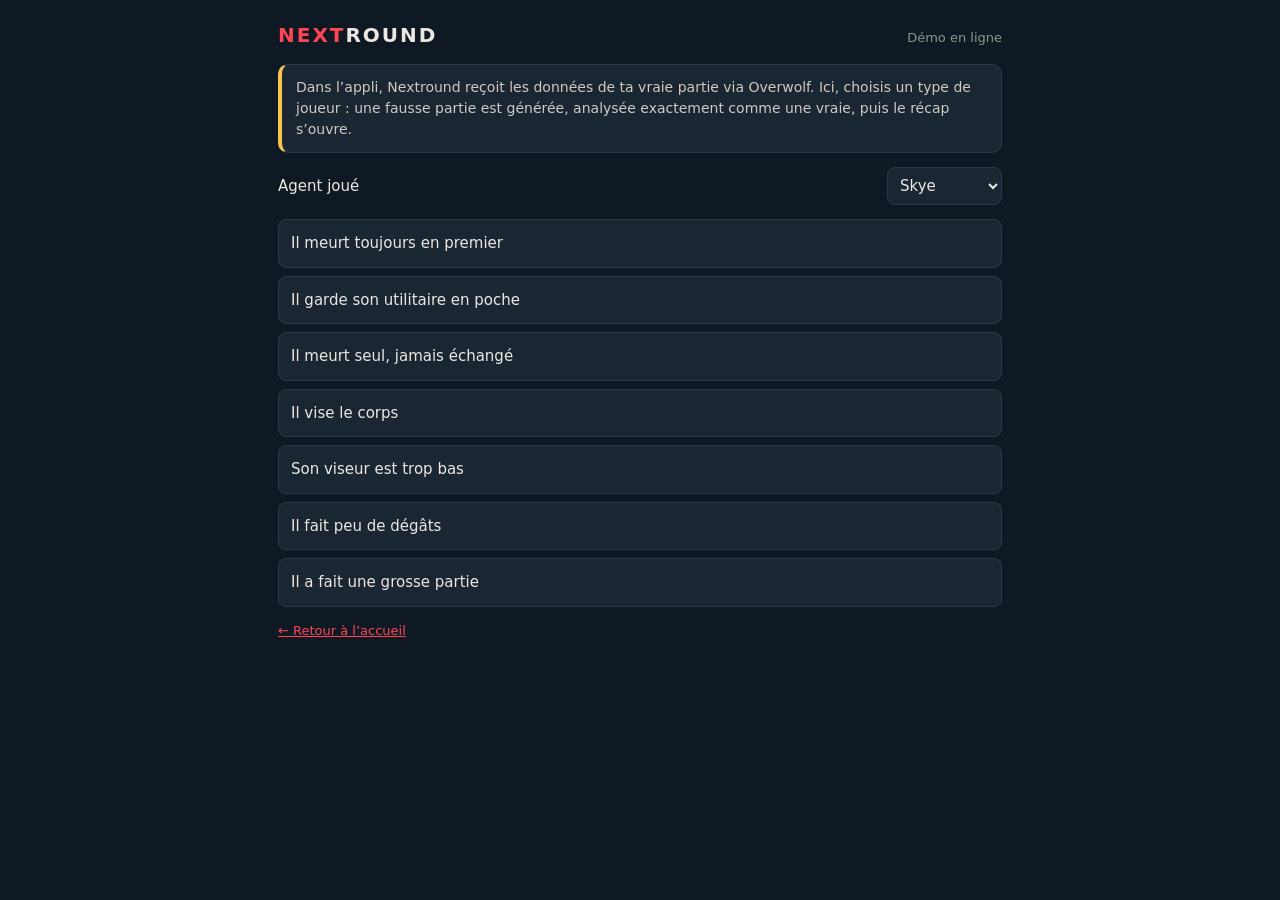
==== demo/index.html @ f8a8cc6e "Site de Nextround : accueil, démo en ligne, confidentialité Co-Authored-By: Claude Opus 5.5 <noreply" ====
<!doctype html>
<html lang="fr">
<head>
  <meta charset="utf-8">
  <meta name="viewport" content="width=device-width, initial-scale=1">
  <title>Démo · Nextround</title>
  <link rel="icon" href="../logo.svg">
  <link rel="stylesheet" href="coach.css">
  <style>
    body { max-width: 760px; margin: 0 auto; }
    .boutons { display: grid; gap: 8px; }
    button {
      background: var(--carte); color: var(--texte); border: 1px solid var(--bordure);
      border-radius: 8px; padding: 12px; font: inherit; text-align: left; cursor: pointer;
    }
    button:hover { border-color: var(--rouge); }
    .choix-agent { display: flex; align-items: center; justify-content: space-between; gap: 10px; }
    select { background: var(--carte); color: var(--texte); border: 1px solid var(--bordure); border-radius: 8px; padding: 8px; font: inherit; }
    .info { background: var(--carte); border: 1px solid var(--bordure); border-left: 4px solid var(--jaune); border-radius: 10px; padding: 12px 14px; font-size: 14px; color: #cfcac2; }
    a { color: var(--rouge); }
  </style>
</head>
<body>
  <header class="entete"><a class="logo" href="../" style="text-decoration:none;color:inherit"><span>NEXT</span>ROUND</a><div class="partie">Démo en ligne</div></header>
  <p class="info">Dans l’appli, Nextround reçoit les données de ta vraie partie via Overwolf. Ici, choisis un type de joueur : une fausse partie est générée, analysée exactement comme une vraie, puis le récap s’ouvre.</p>
  <label class="choix-agent">Agent joué <select id="agent"></select></label>
  <div class="boutons" id="boutons"></div>
  <p class="partie"><a href="../">← Retour à l’accueil</a></p>
  <script src="moteur.min.js"></script>
  <script src="simulateur.min.js"></script>
</body>
</html>
---- demo/coach.css ----
:root {
  --fond: #0f1923;
  --carte: #1a2733;
  --bordure: #2a3a48;
  --texte: #ece8e1;
  --discret: #8b978f;
  --rouge: #ff4655;
  --vert: #3ddc97;
  --jaune: #f5c451;
}

* { box-sizing: border-box; margin: 0; }

body {
  background: var(--fond);
  color: var(--texte);
  font: 15px/1.5 "Segoe UI", system-ui, sans-serif;
  padding: 20px 18px 16px;
  min-height: 100vh;
  display: flex;
  flex-direction: column;
  gap: 14px;
}

.entete { display: flex; justify-content: space-between; align-items: baseline; gap: 12px; flex-wrap: wrap; }
.logo { font-weight: 800; font-size: 20px; letter-spacing: 2px; }
.logo span { color: var(--rouge); }
.partie { color: var(--discret); font-size: 13px; }
.partie .victoire { color: var(--vert); font-weight: 600; }
.partie .defaite { color: var(--rouge); font-weight: 600; }

.etat { font-size: 12px; color: var(--discret); display: flex; align-items: center; gap: 6px; }
.etat::before { content: ""; width: 8px; height: 8px; border-radius: 50%; background: var(--discret); }
.etat.en-jeu { color: var(--vert); }
.etat.en-jeu::before { background: var(--vert); box-shadow: 0 0 6px var(--vert); }

/* Deux colonnes : l'analyse à gauche, la pub et les réglages à droite (toujours visibles). */
.colonnes { display: grid; grid-template-columns: minmax(0, 1fr) 400px; gap: 14px; align-items: start; flex: 1; }
.cote { position: sticky; top: 12px; display: flex; flex-direction: column; gap: 12px; }

main { display: flex; flex-direction: column; gap: 12px; min-width: 0; }

.mentions { font-size: 10px; line-height: 1.4; color: var(--discret); opacity: 0.8; }

.bloc {
  background: var(--carte);
  border: 1px solid var(--bordure);
  border-radius: 10px;
  padding: 14px 16px;
}

.etiquette {
  font-size: 11px;
  font-weight: 700;
  letter-spacing: 1.5px;
  text-transform: uppercase;
  color: var(--discret);
  margin-bottom: 6px;
}

.probleme { border-left: 4px solid var(--rouge); }
.probleme h1 { font-size: 21px; line-height: 1.25; margin-bottom: 6px; }
.probleme .chiffre { color: var(--rouge); font-weight: 600; margin-bottom: 6px; }
.probleme p:last-child { color: var(--discret); }

.exercice { border-left: 4px solid var(--jaune); }
.exercice p { font-size: 16px; }
.exercice .objectif { margin-top: 8px; color: var(--jaune); font-weight: 600; font-size: 14px; }

.fort { border-left: 4px solid var(--vert); }
.fort h1 { font-size: 21px; line-height: 1.25; margin-bottom: 6px; }

.suivi { font-weight: 600; }
.suivi.reussi { color: var(--vert); border-color: var(--vert); }
.suivi.rate { color: var(--jaune); }

.stats { display: grid; grid-template-columns: repeat(4, 1fr); gap: 8px; }
.stat { background: var(--carte); border: 1px solid var(--bordure); border-radius: 10px; padding: 10px 6px; text-align: center; }
.stat strong { display: block; font-size: 18px; }
.stat span { font-size: 11px; color: var(--discret); }

.historique { list-style: none; padding: 0; display: flex; flex-direction: column; gap: 6px; }
.historique li { display: flex; justify-content: space-between; gap: 10px; font-size: 13px; }
.historique li span:last-child { color: var(--discret); text-align: right; }

.agent { border-left: 4px solid #7b8cff; }

.moments, .observations { list-style: none; padding: 0; display: flex; flex-direction: column; gap: 8px; font-size: 14px; }
.moments li { display: flex; flex-direction: column; padding-left: 10px; border-left: 3px solid var(--bordure); }
.moments li.bon { border-color: var(--vert); }
.moments li.mauvais { border-color: var(--rouge); }
.moments strong { font-size: 12px; color: var(--discret); }
.observations li { padding-left: 14px; position: relative; }
.observations li::before { content: "›"; position: absolute; left: 0; color: var(--rouge); font-weight: 700; }

.grille-manches { display: grid; grid-template-columns: repeat(auto-fill, minmax(44px, 1fr)); gap: 6px; }
.manche {
  background: var(--fond); color: var(--texte); border: 1px solid var(--bordure); border-bottom-width: 3px;
  border-radius: 6px; padding: 4px 2px; font: inherit; cursor: pointer; display: flex; flex-direction: column; align-items: center;
}
.manche b { font-size: 13px; }
.manche span { font-size: 10px; color: var(--discret); white-space: nowrap; }
.manche i { font-style: normal; margin-left: 2px; }
.manche.gagnee { border-bottom-color: var(--vert); }
.manche.perdue { border-bottom-color: var(--rouge); }
.manche.choisie, .manche:hover { border-color: var(--texte); }
.rouge { color: var(--rouge); font-style: normal; }
.jaune { color: var(--jaune); font-style: normal; }
.legende { font-size: 11px; color: var(--discret); margin-top: 8px; }
.detail-manche { display: none; margin-top: 10px; padding: 10px 12px; background: var(--fond); border-radius: 8px; font-size: 14px; }
.detail-manche.visible { display: block; }
.detail-manche ul { margin-top: 4px; padding-left: 18px; color: var(--discret); }

.reglage { display: flex; align-items: center; justify-content: space-between; gap: 10px; font-size: 14px; margin-top: 6px; }
.reglage input { accent-color: var(--rouge); width: 16px; height: 16px; order: 1; }

select, textarea, .ticket button {
  background: var(--fond); color: var(--texte); border: 1px solid var(--bordure);
  border-radius: 8px; padding: 8px 10px; font: inherit; font-size: 14px;
}
select { max-width: 70%; }
.ticket { display: flex; flex-direction: column; gap: 8px; }
.ticket select { max-width: none; align-self: flex-start; }
.ticket textarea { resize: vertical; width: 100%; }
.ticket button { background: var(--rouge); border-color: var(--rouge); font-weight: 700; cursor: pointer; }
.ticket button:disabled { opacity: 0.5; cursor: default; }
.ticket-retour { font-size: 13px; color: var(--discret); min-height: 1em; }

.vide { text-align: center; padding: 40px 16px; color: var(--discret); }
.vide h1 { color: var(--texte); font-size: 20px; margin-bottom: 8px; }

.pub {
  width: 400px;
  height: 300px;
  background: transparent;
}
/* Hors d'Overwolf (simulateur), on montre où ira la pub. */
.pub.apercu { border: 1px dashed var(--bordure); border-radius: 10px; display: grid; place-items: center; color: var(--discret); font-size: 12px; }
.pub.apercu::before { content: "Pub Overwolf (400 × 300)"; }

@media (max-width: 860px) {
  .colonnes { grid-template-columns: minmax(0, 1fr); }
  .cote { position: static; }
}

@media (max-width: 440px) {
  .pub { max-width: 100%; }
}

@media (max-width: 420px) {
  .stats { grid-template-columns: repeat(2, 1fr); }
}
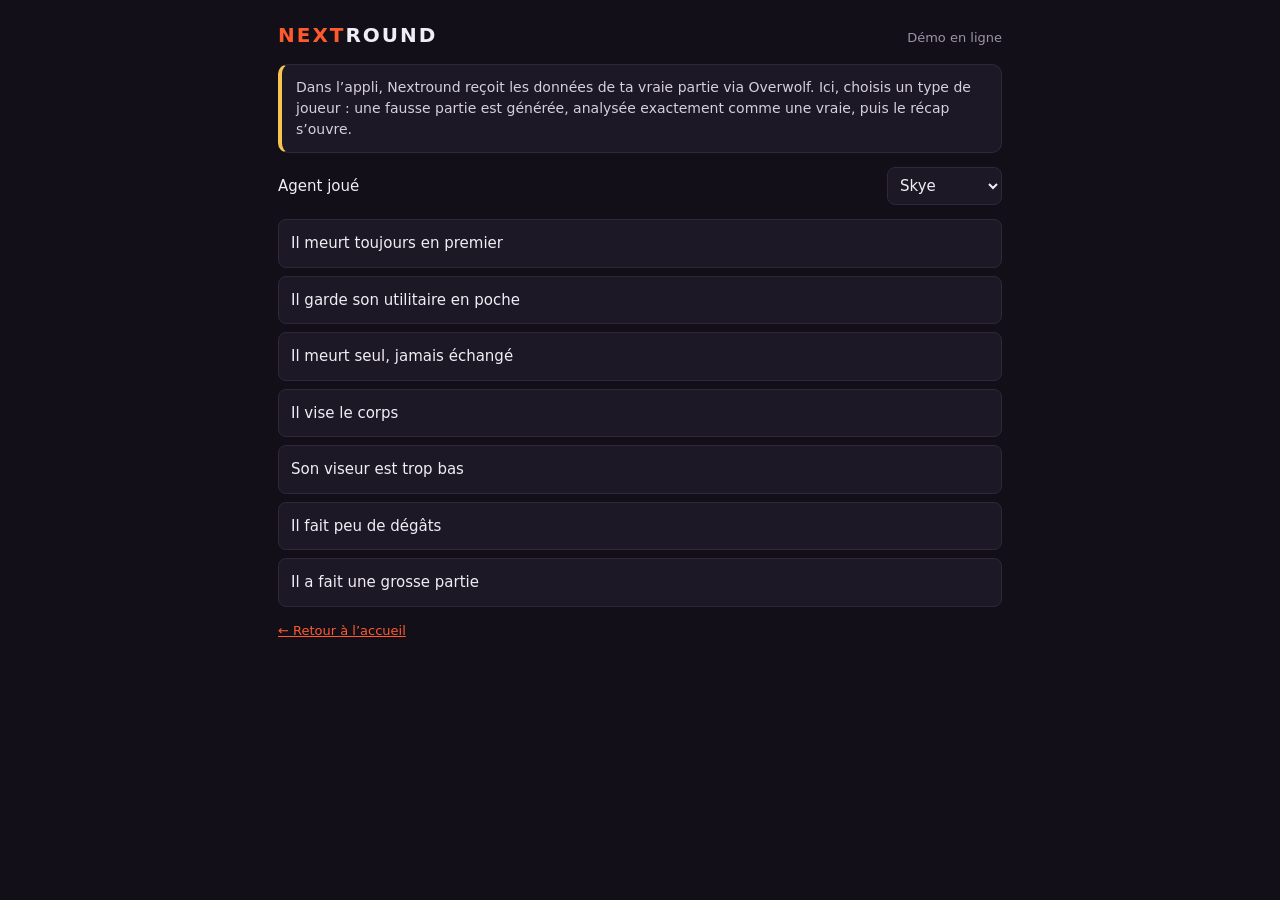
==== commit bc607d3c: "Nouveau look : rouge braise et noir violacé" ====
--- a/demo/index.html
+++ b/demo/index.html
@@ -16,7 +16,7 @@
     button:hover { border-color: var(--rouge); }
     .choix-agent { display: flex; align-items: center; justify-content: space-between; gap: 10px; }
     select { background: var(--carte); color: var(--texte); border: 1px solid var(--bordure); border-radius: 8px; padding: 8px; font: inherit; }
-    .info { background: var(--carte); border: 1px solid var(--bordure); border-left: 4px solid var(--jaune); border-radius: 10px; padding: 12px 14px; font-size: 14px; color: #cfcac2; }
+    .info { background: var(--carte); border: 1px solid var(--bordure); border-left: 4px solid var(--jaune); border-radius: 10px; padding: 12px 14px; font-size: 14px; color: #d6d0de; }
     a { color: var(--rouge); }
   </style>
 </head>
--- a/demo/coach.css
+++ b/demo/coach.css
@@ -1,10 +1,10 @@
 :root {
-  --fond: #0f1923;
-  --carte: #1a2733;
-  --bordure: #2a3a48;
-  --texte: #ece8e1;
-  --discret: #8b978f;
-  --rouge: #ff4655;
+  --fond: #120f18;
+  --carte: #1c1825;
+  --bordure: #2e2838;
+  --texte: #f1edf5;
+  --discret: #9b93a8;
+  --rouge: #ff5a2e;
   --vert: #3ddc97;
   --jaune: #f5c451;
 }
@@ -150,3 +150,168 @@
 @media (max-width: 420px) {
   .stats { grid-template-columns: repeat(2, 1fr); }
 }
+
+/* Situations de jeu (retakes, post-plants…) */
+.situations { list-style: none; padding: 0; display: flex; flex-direction: column; gap: 10px; }
+.situations > li { padding-left: 10px; border-left: 3px solid var(--vert); }
+.situations > li.a-travailler { border-left-color: var(--jaune); }
+.situation-titre { display: flex; justify-content: space-between; gap: 10px; font-size: 14px; }
+.situation-titre strong { font-weight: 600; }
+.conseils-situation { margin-top: 4px; padding-left: 18px; color: var(--discret); font-size: 13px; }
+
+/* Bibliothèque de conseils */
+.bibliotheque .theme { border-top: 1px solid var(--bordure); padding: 8px 0; }
+.bibliotheque .theme:first-of-type { border-top: none; }
+.bibliotheque summary { cursor: pointer; display: flex; flex-direction: column; gap: 2px; }
+.bibliotheque summary span { font-weight: 600; }
+.bibliotheque summary small { color: var(--discret); font-size: 12px; }
+.bibliotheque ul { margin: 8px 0 6px; padding-left: 18px; font-size: 14px; display: flex; flex-direction: column; gap: 4px; }
+.bibliotheque .sources { font-size: 12px; color: var(--discret); }
+.bibliotheque .sources a { color: var(--discret); }
+
+/* Badges et défis */
+.nouveautes { border-left: 4px solid var(--jaune); background: linear-gradient(90deg, rgba(245, 196, 81, .12), var(--carte) 60%); }
+.nouveautes ul { list-style: none; padding: 0; display: flex; flex-direction: column; gap: 8px; }
+.nouveautes li { display: flex; gap: 10px; align-items: center; }
+.nouveautes strong { display: block; color: var(--jaune); }
+.badge-emoji { font-size: 22px; line-height: 1; }
+
+.defis { list-style: none; padding: 0; display: flex; flex-direction: column; gap: 10px; font-size: 14px; }
+.defi-titre { display: flex; justify-content: space-between; gap: 10px; margin-bottom: 4px; }
+.defi-titre strong { color: var(--discret); font-size: 13px; white-space: nowrap; }
+.defis li.fini .defi-titre strong { color: var(--vert); }
+.jauge { height: 6px; border-radius: 3px; background: var(--fond); overflow: hidden; }
+.jauge div { height: 100%; background: var(--jaune); border-radius: 3px; }
+.defis li.fini .jauge div { background: var(--vert); }
+
+.badges { list-style: none; padding: 0; display: grid; grid-template-columns: repeat(auto-fill, minmax(150px, 1fr)); gap: 8px; }
+.badges li { background: var(--fond); border: 1px solid var(--bordure); border-radius: 8px; padding: 10px; display: flex; flex-direction: column; gap: 2px; }
+.badges li strong { font-size: 14px; }
+.badges li span:not(.badge-emoji) { font-size: 12px; color: var(--discret); }
+.badges li em { font-style: normal; font-size: 11px; color: var(--discret); margin-top: 4px; }
+.badges li.gagne { border-color: var(--jaune); }
+.badges li.gagne em { color: var(--jaune); }
+.badges li.verrouille .badge-emoji { filter: grayscale(1); opacity: .45; }
+
+.reglage input[type="text"] { width: 60%; height: auto; accent-color: auto; background: var(--fond); color: var(--texte); border: 1px solid var(--bordure); border-radius: 8px; padding: 8px 10px; font: inherit; font-size: 14px; max-width: 60%; }
+.reglage input[type="text"]:disabled { opacity: .5; }
+.aide { font-size: 13px; color: var(--discret); margin-top: 8px; }
+.aide code { color: var(--jaune); font-weight: 700; }
+
+/* Onglets et progression */
+[hidden] { display: none !important; }
+#contenu, #progression { display: flex; flex-direction: column; gap: 12px; }
+.onglets { display: flex; gap: 6px; border-bottom: 1px solid var(--bordure); }
+.onglets button { background: none; border: none; border-bottom: 3px solid transparent; color: var(--discret); font: inherit; font-weight: 700; padding: 8px 12px; cursor: pointer; margin-bottom: -1px; }
+.onglets button[aria-selected="true"] { color: var(--texte); border-bottom-color: var(--rouge); }
+.onglets button:hover { color: var(--texte); }
+
+.courbe-titre { display: flex; justify-content: space-between; align-items: baseline; gap: 10px; }
+.tendance { font-size: 12px; font-weight: 700; color: var(--discret); }
+.tendance.mieux { color: var(--vert); }
+.tendance.moins { color: var(--rouge); }
+.courbe-valeur { display: flex; align-items: baseline; gap: 8px; margin: 2px 0 4px; }
+.courbe-valeur strong { font-size: 24px; }
+.courbe-valeur span { font-size: 12px; color: var(--discret); }
+.courbe svg { width: 100%; height: auto; display: block; overflow: visible; }
+.courbe .axe { stroke: var(--bordure); stroke-width: 1; }
+.courbe .graduation { fill: var(--discret); font-size: 12px; }
+.courbe .ligne { fill: none; stroke: var(--jaune); stroke-width: 2; stroke-linejoin: round; stroke-linecap: round; }
+.courbe .point { fill: var(--jaune); stroke: var(--carte); stroke-width: 2; }
+.courbe .point.dernier { r: 6; }
+.courbe .reference { stroke: var(--discret); stroke-width: 1.5; stroke-dasharray: 5 5; }
+.courbe .reference-texte { fill: var(--discret); font-size: 12px; }
+.courbe .cible { fill: transparent; cursor: crosshair; }
+.bulle { position: fixed; z-index: 10; pointer-events: none; background: var(--fond); border: 1px solid var(--bordure); border-radius: 8px; padding: 8px 10px; font-size: 13px; display: flex; flex-direction: column; gap: 2px; box-shadow: 0 6px 20px rgba(0, 0, 0, .5); }
+.bulle strong { font-size: 16px; }
+.bulle span { color: var(--discret); }
+.bulle .victoire { color: var(--vert); }
+.bulle .defaite { color: var(--rouge); }
+
+.reglees { list-style: none; padding: 0; display: flex; flex-direction: column; gap: 6px; font-size: 14px; }
+.reglees li { display: flex; justify-content: space-between; gap: 10px; }
+.reglees li span { color: var(--vert); font-weight: 600; }
+.reglees li em { font-style: normal; color: var(--discret); white-space: nowrap; font-size: 13px; }
+
+.stats-groupes { width: 100%; border-collapse: collapse; font-size: 14px; }
+.stats-groupes th, .stats-groupes td { text-align: left; padding: 6px 8px; border-bottom: 1px solid var(--bordure); }
+.stats-groupes thead th { font-size: 11px; color: var(--discret); text-transform: uppercase; letter-spacing: 1px; font-weight: 700; }
+.stats-groupes td { font-variant-numeric: tabular-nums; }
+.stats-groupes .erreur-frequente { color: var(--discret); font-size: 13px; }
+.stats-groupes tbody tr:last-child th, .stats-groupes tbody tr:last-child td { border-bottom: none; }
+.stats-groupes td:not(.erreur-frequente) { white-space: nowrap; }
+
+/* Échauffement lié à la mission, objectif de rang. */
+.echauffement { border-left: 4px solid var(--jaune); }
+.echauffement ol { margin-top: 6px; padding-left: 20px; display: flex; flex-direction: column; gap: 4px; font-size: 14px; color: #d6d0de; }
+.session { border-left: 4px solid #7b8cff; font-size: 14px; display: flex; flex-direction: column; gap: 6px; }
+.session.alerte { border-left-color: var(--rouge); }
+.session .pause { font-weight: 600; color: var(--texte); }
+.objectif-rang { border-left: 4px solid #7b8cff; font-size: 14px; }
+
+/* Avis sur le diagnostic (bêta) et sondage. */
+.avis { display: flex; align-items: center; flex-wrap: wrap; gap: 8px; font-size: 13px; color: var(--discret); margin-top: -4px; }
+.avis > button, .notes button, .avis-detail button {
+  background: var(--carte); color: var(--texte); border: 1px solid var(--bordure); border-radius: 8px;
+  font: inherit; cursor: pointer; padding: 4px 10px;
+}
+.avis > button:hover, .notes button:hover, .avis-detail button:hover { border-color: var(--texte); }
+.avis-detail { display: flex; gap: 8px; width: 100%; align-items: flex-start; }
+.avis-detail[hidden] { display: none; }
+.avis-detail textarea { flex: 1; font-size: 13px; }
+.avis-merci { font-size: 13px; color: var(--discret); margin-top: -4px; }
+.sondage { border-left: 4px solid var(--vert); }
+.notes { display: flex; gap: 8px; margin-top: 8px; }
+.notes button { width: 40px; height: 36px; font-weight: 700; }
+
+/* « Voir toute la partie » : le détail se déplie sous le récap court. */
+.voir-plus > summary {
+  cursor: pointer; list-style: none; text-align: center; padding: 10px; border: 1px dashed var(--bordure);
+  border-radius: 10px; color: var(--discret); font-size: 14px;
+}
+.voir-plus > summary::-webkit-details-marker { display: none; }
+.voir-plus > summary::before { content: "▸ "; }
+.voir-plus[open] > summary::before { content: "▾ "; }
+.voir-plus > summary:hover { color: var(--texte); border-color: var(--texte); }
+.voir-plus-contenu { display: flex; flex-direction: column; gap: 12px; margin-top: 12px; }
+
+kbd { background: var(--fond); border: 1px solid var(--bordure); border-bottom-width: 2px; border-radius: 4px; padding: 0 5px; font: inherit; font-size: 12px; }
+
+/* Fiches des maps (onglet progression). */
+.fiches-cartes { display: flex; flex-direction: column; gap: 8px; }
+.fiche-carte { background: var(--fond); border: 1px solid var(--bordure); border-radius: 8px; }
+.fiche-carte > summary { cursor: pointer; display: flex; justify-content: space-between; gap: 10px; padding: 9px 12px; font-size: 14px; }
+.fiche-carte > summary span:last-child { color: var(--discret); white-space: nowrap; }
+.fiche-carte ul { list-style: none; padding: 0 12px 10px; display: flex; flex-direction: column; gap: 4px; font-size: 13px; color: #d6d0de; }
+.fiche-carte .faible { color: var(--rouge); font-weight: 600; }
+.reglage select { width: 200px; }
+
+.carte-progres img { display: block; width: 100%; max-width: 360px; margin: 8px 0; border-radius: 8px; border: 1px solid var(--bordure); }
+.boutons-carte { display: flex; gap: 8px; }
+.boutons-carte button, .boutons-carte .bouton { background: var(--rouge); color: #fff; border: 0; border-radius: 6px; padding: 8px 14px; font: inherit; font-weight: 600; cursor: pointer; text-decoration: none; }
+.boutons-carte .bouton { background: var(--bordure); color: var(--texte); }
+.manches-erreur { display: block; font-size: 13px; color: var(--discret); font-weight: 400; margin-top: 4px; }
+.parcours { border-left: 4px solid var(--vert); display: flex; flex-direction: column; gap: 6px; font-size: 14px; }
+.parcours-liste { display: grid; grid-template-columns: repeat(auto-fit, minmax(180px, 1fr)); gap: 8px; }
+.parcours-choix { display: flex; flex-direction: column; gap: 4px; padding: 10px; border: 1px solid var(--bordure); border-radius: 8px; }
+.parcours-choix.conseille { border-color: var(--vert); }
+.parcours-choix em { color: var(--vert); font-style: normal; font-size: 12px; font-weight: 600; }
+.parcours-choix span { color: var(--discret); font-size: 13px; flex: 1; }
+.parcours-choix button { align-self: flex-start; background: var(--vert); color: #120f18; border: 0; border-radius: 6px; padding: 6px 12px; font: inherit; font-weight: 700; cursor: pointer; }
+.parcours .points { display: flex; align-items: center; gap: 6px; color: var(--discret); font-size: 13px; }
+.parcours .point { width: 12px; height: 12px; border-radius: 50%; border: 2px solid var(--vert); }
+.parcours .point.plein { background: var(--vert); }
+.parcours .etapes { padding-left: 20px; color: var(--discret); }
+.parcours .etapes .faite { color: var(--vert); }
+.parcours .etapes .en-cours { color: var(--texte); font-weight: 600; }
+.parcours-resultat.reussie, .parcours-resultat.etape, .parcours-fini { color: var(--vert); font-weight: 600; }
+.parcours-resultat.ratee { color: var(--jaune); }
+.lien { background: none; border: 0; padding: 0; color: var(--vert); font: inherit; text-decoration: underline; cursor: pointer; align-self: flex-start; }
+
+/* Écran de bienvenue (première ouverture). */
+.bienvenue { position: relative; border-left: 4px solid var(--rouge); }
+.bienvenue h1 { font-size: 20px; line-height: 1.25; margin-bottom: 8px; padding-right: 28px; }
+.bienvenue ul { padding-left: 18px; display: flex; flex-direction: column; gap: 6px; font-size: 14px; color: #d6d0de; }
+.bienvenue .fermer { position: absolute; top: 10px; right: 12px; background: none; border: 0; color: var(--discret); font-size: 16px; cursor: pointer; }
+.bienvenue .fermer:hover { color: var(--texte); }
+.bienvenue .cest-parti { margin-top: 12px; background: var(--rouge); color: #fff; border: 0; border-radius: 8px; padding: 8px 16px; font: inherit; font-weight: 700; cursor: pointer; }
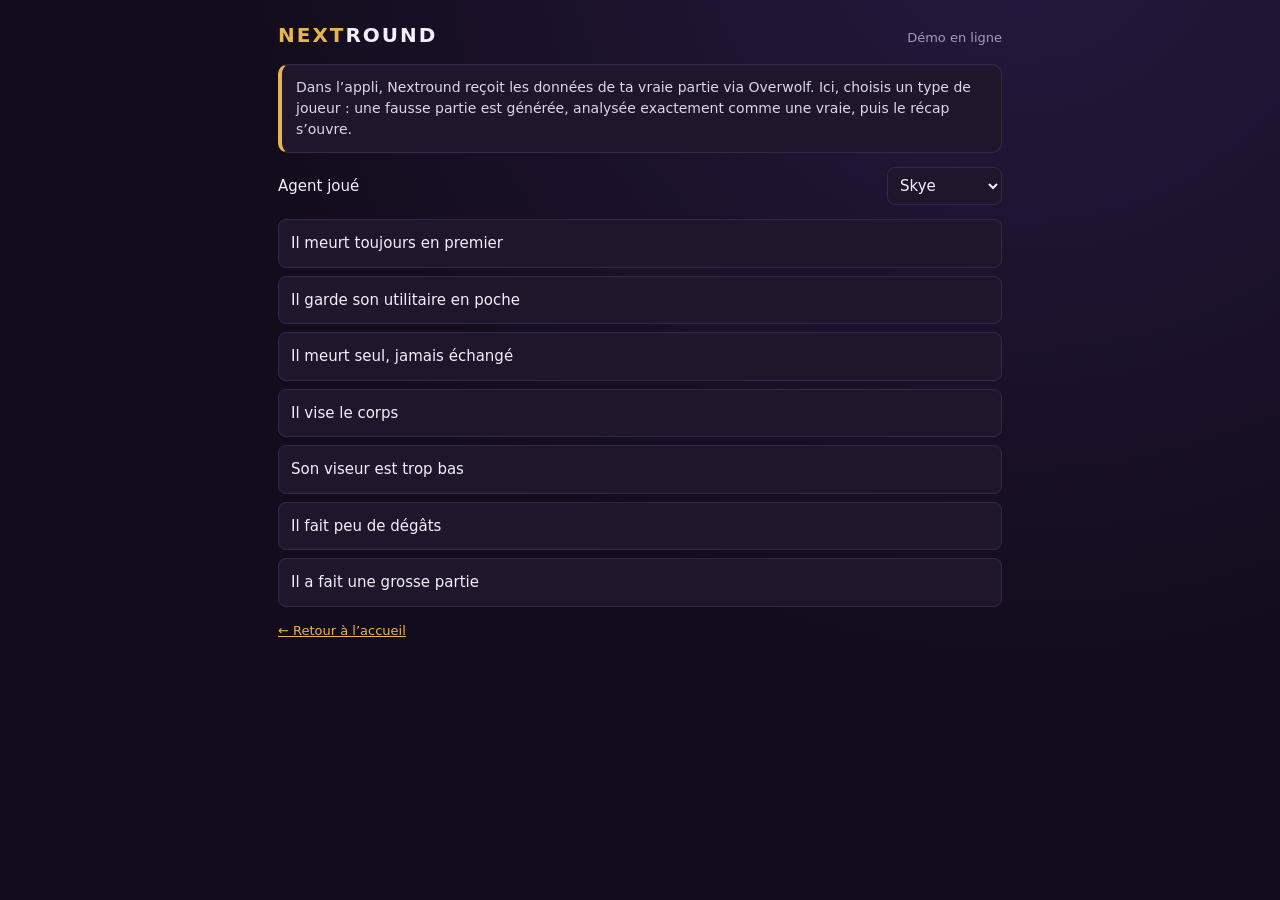
==== commit 29dedc8e: "Nouveau look : or et améthyste" ====
--- a/demo/index.html
+++ b/demo/index.html
@@ -13,11 +13,11 @@
       background: var(--carte); color: var(--texte); border: 1px solid var(--bordure);
       border-radius: 8px; padding: 12px; font: inherit; text-align: left; cursor: pointer;
     }
-    button:hover { border-color: var(--rouge); }
+    button:hover { border-color: var(--or); }
     .choix-agent { display: flex; align-items: center; justify-content: space-between; gap: 10px; }
     select { background: var(--carte); color: var(--texte); border: 1px solid var(--bordure); border-radius: 8px; padding: 8px; font: inherit; }
-    .info { background: var(--carte); border: 1px solid var(--bordure); border-left: 4px solid var(--jaune); border-radius: 10px; padding: 12px 14px; font-size: 14px; color: #d6d0de; }
-    a { color: var(--rouge); }
+    .info { background: var(--carte); border: 1px solid var(--bordure); border-left: 4px solid var(--jaune); border-radius: 10px; padding: 12px 14px; font-size: 14px; color: #ddd5e8; }
+    a { color: var(--or); }
   </style>
 </head>
 <body>
--- a/demo/coach.css
+++ b/demo/coach.css
@@ -1,18 +1,20 @@
 :root {
-  --fond: #120f18;
-  --carte: #1c1825;
-  --bordure: #2e2838;
-  --texte: #f1edf5;
-  --discret: #9b93a8;
-  --rouge: #ff5a2e;
+  --fond: #130c1c;
+  --carte: #1f162b;
+  --bordure: #35284c;
+  --texte: #f3eef8;
+  --discret: #a59ab8;
+  --or: #e6b450;
+  --rouge: #e2546b; /* erreurs et défaites */
+  --violet: #8b5cf6;
   --vert: #3ddc97;
-  --jaune: #f5c451;
+  --jaune: var(--or);
 }
 
 * { box-sizing: border-box; margin: 0; }
 
 body {
-  background: var(--fond);
+  background: radial-gradient(ellipse at 80% -10%, rgba(139, 92, 246, .16), transparent 55%) no-repeat, var(--fond);
   color: var(--texte);
   font: 15px/1.5 "Segoe UI", system-ui, sans-serif;
   padding: 20px 18px 16px;
@@ -24,7 +26,7 @@
 
 .entete { display: flex; justify-content: space-between; align-items: baseline; gap: 12px; flex-wrap: wrap; }
 .logo { font-weight: 800; font-size: 20px; letter-spacing: 2px; }
-.logo span { color: var(--rouge); }
+.logo span { color: var(--or); }
 .partie { color: var(--discret); font-size: 13px; }
 .partie .victoire { color: var(--vert); font-weight: 600; }
 .partie .defaite { color: var(--rouge); font-weight: 600; }
@@ -112,7 +114,7 @@
 .detail-manche ul { margin-top: 4px; padding-left: 18px; color: var(--discret); }
 
 .reglage { display: flex; align-items: center; justify-content: space-between; gap: 10px; font-size: 14px; margin-top: 6px; }
-.reglage input { accent-color: var(--rouge); width: 16px; height: 16px; order: 1; }
+.reglage input { accent-color: var(--or); width: 16px; height: 16px; order: 1; }
 
 select, textarea, .ticket button {
   background: var(--fond); color: var(--texte); border: 1px solid var(--bordure);
@@ -122,7 +124,7 @@
 .ticket { display: flex; flex-direction: column; gap: 8px; }
 .ticket select { max-width: none; align-self: flex-start; }
 .ticket textarea { resize: vertical; width: 100%; }
-.ticket button { background: var(--rouge); border-color: var(--rouge); font-weight: 700; cursor: pointer; }
+.ticket button { background: var(--or); border-color: var(--or); color: var(--fond); font-weight: 700; cursor: pointer; }
 .ticket button:disabled { opacity: 0.5; cursor: default; }
 .ticket-retour { font-size: 13px; color: var(--discret); min-height: 1em; }
 
@@ -170,7 +172,7 @@
 .bibliotheque .sources a { color: var(--discret); }
 
 /* Badges et défis */
-.nouveautes { border-left: 4px solid var(--jaune); background: linear-gradient(90deg, rgba(245, 196, 81, .12), var(--carte) 60%); }
+.nouveautes { border-left: 4px solid var(--jaune); background: linear-gradient(90deg, rgba(230, 180, 80, .12), var(--carte) 60%); }
 .nouveautes ul { list-style: none; padding: 0; display: flex; flex-direction: column; gap: 8px; }
 .nouveautes li { display: flex; gap: 10px; align-items: center; }
 .nouveautes strong { display: block; color: var(--jaune); }
@@ -203,7 +205,7 @@
 #contenu, #progression { display: flex; flex-direction: column; gap: 12px; }
 .onglets { display: flex; gap: 6px; border-bottom: 1px solid var(--bordure); }
 .onglets button { background: none; border: none; border-bottom: 3px solid transparent; color: var(--discret); font: inherit; font-weight: 700; padding: 8px 12px; cursor: pointer; margin-bottom: -1px; }
-.onglets button[aria-selected="true"] { color: var(--texte); border-bottom-color: var(--rouge); }
+.onglets button[aria-selected="true"] { color: var(--texte); border-bottom-color: var(--or); }
 .onglets button:hover { color: var(--texte); }
 
 .courbe-titre { display: flex; justify-content: space-between; align-items: baseline; gap: 10px; }
@@ -243,7 +245,7 @@
 
 /* Échauffement lié à la mission, objectif de rang. */
 .echauffement { border-left: 4px solid var(--jaune); }
-.echauffement ol { margin-top: 6px; padding-left: 20px; display: flex; flex-direction: column; gap: 4px; font-size: 14px; color: #d6d0de; }
+.echauffement ol { margin-top: 6px; padding-left: 20px; display: flex; flex-direction: column; gap: 4px; font-size: 14px; color: #ddd5e8; }
 .session { border-left: 4px solid #7b8cff; font-size: 14px; display: flex; flex-direction: column; gap: 6px; }
 .session.alerte { border-left-color: var(--rouge); }
 .session .pause { font-weight: 600; color: var(--texte); }
@@ -282,13 +284,13 @@
 .fiche-carte { background: var(--fond); border: 1px solid var(--bordure); border-radius: 8px; }
 .fiche-carte > summary { cursor: pointer; display: flex; justify-content: space-between; gap: 10px; padding: 9px 12px; font-size: 14px; }
 .fiche-carte > summary span:last-child { color: var(--discret); white-space: nowrap; }
-.fiche-carte ul { list-style: none; padding: 0 12px 10px; display: flex; flex-direction: column; gap: 4px; font-size: 13px; color: #d6d0de; }
+.fiche-carte ul { list-style: none; padding: 0 12px 10px; display: flex; flex-direction: column; gap: 4px; font-size: 13px; color: #ddd5e8; }
 .fiche-carte .faible { color: var(--rouge); font-weight: 600; }
 .reglage select { width: 200px; }
 
 .carte-progres img { display: block; width: 100%; max-width: 360px; margin: 8px 0; border-radius: 8px; border: 1px solid var(--bordure); }
 .boutons-carte { display: flex; gap: 8px; }
-.boutons-carte button, .boutons-carte .bouton { background: var(--rouge); color: #fff; border: 0; border-radius: 6px; padding: 8px 14px; font: inherit; font-weight: 600; cursor: pointer; text-decoration: none; }
+.boutons-carte button, .boutons-carte .bouton { background: var(--or); color: var(--fond); border: 0; border-radius: 6px; padding: 8px 14px; font: inherit; font-weight: 600; cursor: pointer; text-decoration: none; }
 .boutons-carte .bouton { background: var(--bordure); color: var(--texte); }
 .manches-erreur { display: block; font-size: 13px; color: var(--discret); font-weight: 400; margin-top: 4px; }
 .parcours { border-left: 4px solid var(--vert); display: flex; flex-direction: column; gap: 6px; font-size: 14px; }
@@ -297,7 +299,7 @@
 .parcours-choix.conseille { border-color: var(--vert); }
 .parcours-choix em { color: var(--vert); font-style: normal; font-size: 12px; font-weight: 600; }
 .parcours-choix span { color: var(--discret); font-size: 13px; flex: 1; }
-.parcours-choix button { align-self: flex-start; background: var(--vert); color: #120f18; border: 0; border-radius: 6px; padding: 6px 12px; font: inherit; font-weight: 700; cursor: pointer; }
+.parcours-choix button { align-self: flex-start; background: var(--vert); color: #130c1c; border: 0; border-radius: 6px; padding: 6px 12px; font: inherit; font-weight: 700; cursor: pointer; }
 .parcours .points { display: flex; align-items: center; gap: 6px; color: var(--discret); font-size: 13px; }
 .parcours .point { width: 12px; height: 12px; border-radius: 50%; border: 2px solid var(--vert); }
 .parcours .point.plein { background: var(--vert); }
@@ -309,9 +311,9 @@
 .lien { background: none; border: 0; padding: 0; color: var(--vert); font: inherit; text-decoration: underline; cursor: pointer; align-self: flex-start; }
 
 /* Écran de bienvenue (première ouverture). */
-.bienvenue { position: relative; border-left: 4px solid var(--rouge); }
+.bienvenue { position: relative; border-left: 4px solid var(--or); }
 .bienvenue h1 { font-size: 20px; line-height: 1.25; margin-bottom: 8px; padding-right: 28px; }
-.bienvenue ul { padding-left: 18px; display: flex; flex-direction: column; gap: 6px; font-size: 14px; color: #d6d0de; }
+.bienvenue ul { padding-left: 18px; display: flex; flex-direction: column; gap: 6px; font-size: 14px; color: #ddd5e8; }
 .bienvenue .fermer { position: absolute; top: 10px; right: 12px; background: none; border: 0; color: var(--discret); font-size: 16px; cursor: pointer; }
 .bienvenue .fermer:hover { color: var(--texte); }
-.bienvenue .cest-parti { margin-top: 12px; background: var(--rouge); color: #fff; border: 0; border-radius: 8px; padding: 8px 16px; font: inherit; font-weight: 700; cursor: pointer; }
+.bienvenue .cest-parti { margin-top: 12px; background: var(--or); color: var(--fond); border: 0; border-radius: 8px; padding: 8px 16px; font: inherit; font-weight: 700; cursor: pointer; }
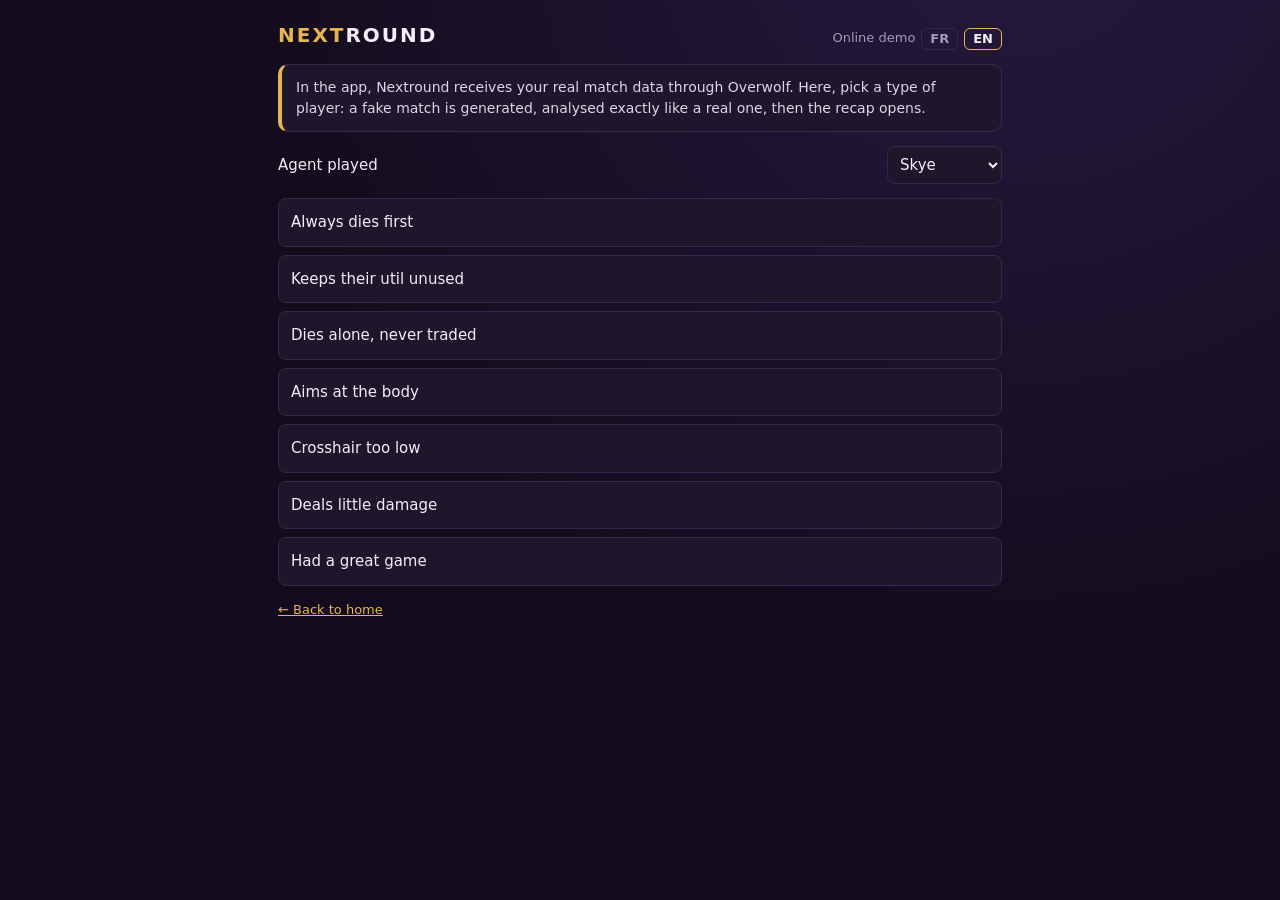
==== commit ab8b3d3c: "Démo en français et en anglais (bouton FR/EN), liens de la version anglaise vers la démo anglaise Co" ====
--- a/demo/index.html
+++ b/demo/index.html
@@ -18,14 +18,17 @@
     select { background: var(--carte); color: var(--texte); border: 1px solid var(--bordure); border-radius: 8px; padding: 8px; font: inherit; }
     .info { background: var(--carte); border: 1px solid var(--bordure); border-left: 4px solid var(--jaune); border-radius: 10px; padding: 12px 14px; font-size: 14px; color: #ddd5e8; }
     a { color: var(--or); }
+    .langues { display: flex; gap: 6px; }
+    .langues a { text-decoration: none; border: 1px solid var(--bordure); border-radius: 6px; padding: 0 8px; font-size: 13px; font-weight: 700; color: var(--discret); }
+    .langues a.active { color: var(--texte); border-color: var(--or); }
   </style>
 </head>
 <body>
-  <header class="entete"><a class="logo" href="../" style="text-decoration:none;color:inherit"><span>NEXT</span>ROUND</a><div class="partie">Démo en ligne</div></header>
-  <p class="info">Dans l’appli, Nextround reçoit les données de ta vraie partie via Overwolf. Ici, choisis un type de joueur : une fausse partie est générée, analysée exactement comme une vraie, puis le récap s’ouvre.</p>
-  <label class="choix-agent">Agent joué <select id="agent"></select></label>
+  <header class="entete"><a class="logo" href="../" style="text-decoration:none;color:inherit"><span>NEXT</span>ROUND</a><div class="langues"><span class="partie" data-en="Online demo">Démo en ligne</span><a href="#" data-langue="fr" lang="fr">FR</a><a href="#" data-langue="en" lang="en">EN</a></div></header>
+  <p class="info" data-en="In the app, Nextround receives your real match data through Overwolf. Here, pick a type of player: a fake match is generated, analysed exactly like a real one, then the recap opens.">Dans l’appli, Nextround reçoit les données de ta vraie partie via Overwolf. Ici, choisis un type de joueur : une fausse partie est générée, analysée exactement comme une vraie, puis le récap s’ouvre.</p>
+  <label class="choix-agent"><span data-en="Agent played">Agent joué</span> <select id="agent"></select></label>
   <div class="boutons" id="boutons"></div>
-  <p class="partie"><a href="../">← Retour à l’accueil</a></p>
+  <p class="partie"><a href="../" id="accueil" data-en="← Back to home">← Retour à l’accueil</a></p>
   <script src="moteur.min.js"></script>
   <script src="simulateur.min.js"></script>
 </body>
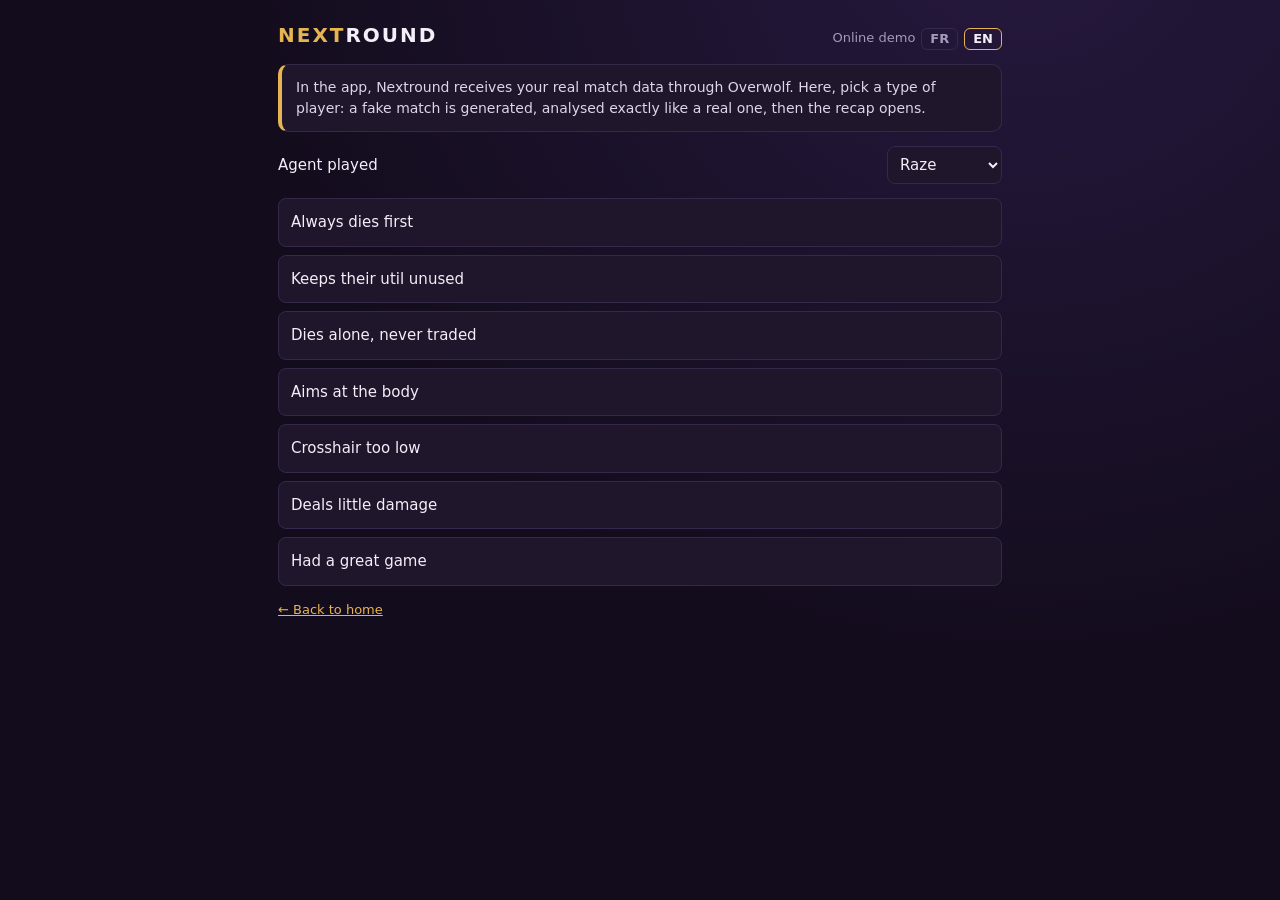
==== commit 285c09ea: "Démo : fichiers versionnés (plus d'ancienne version en cache) Co-Authored-By: Claude Opus 5.5 <norep" ====
--- a/demo/index.html
+++ b/demo/index.html
@@ -5,7 +5,7 @@
   <meta name="viewport" content="width=device-width, initial-scale=1">
   <title>Démo · Nextround</title>
   <link rel="icon" href="../logo.svg">
-  <link rel="stylesheet" href="coach.css">
+  <link rel="stylesheet" href="coach.css?v=mvogk2wg">
   <style>
     body { max-width: 760px; margin: 0 auto; }
     .boutons { display: grid; gap: 8px; }
@@ -29,7 +29,7 @@
   <label class="choix-agent"><span data-en="Agent played">Agent joué</span> <select id="agent"></select></label>
   <div class="boutons" id="boutons"></div>
   <p class="partie"><a href="../" id="accueil" data-en="← Back to home">← Retour à l’accueil</a></p>
-  <script src="moteur.min.js"></script>
-  <script src="simulateur.min.js"></script>
+  <script src="moteur.min.js?v=mvogk2wg"></script>
+  <script src="simulateur.min.js?v=mvogk2wg"></script>
 </body>
 </html>
--- a/demo/coach.css
+++ b/demo/coach.css
@@ -168,8 +168,6 @@
 .bibliotheque summary span { font-weight: 600; }
 .bibliotheque summary small { color: var(--discret); font-size: 12px; }
 .bibliotheque ul { margin: 8px 0 6px; padding-left: 18px; font-size: 14px; display: flex; flex-direction: column; gap: 4px; }
-.bibliotheque .sources { font-size: 12px; color: var(--discret); }
-.bibliotheque .sources a { color: var(--discret); }
 
 /* Badges et défis */
 .nouveautes { border-left: 4px solid var(--jaune); background: linear-gradient(90deg, rgba(230, 180, 80, .12), var(--carte) 60%); }
